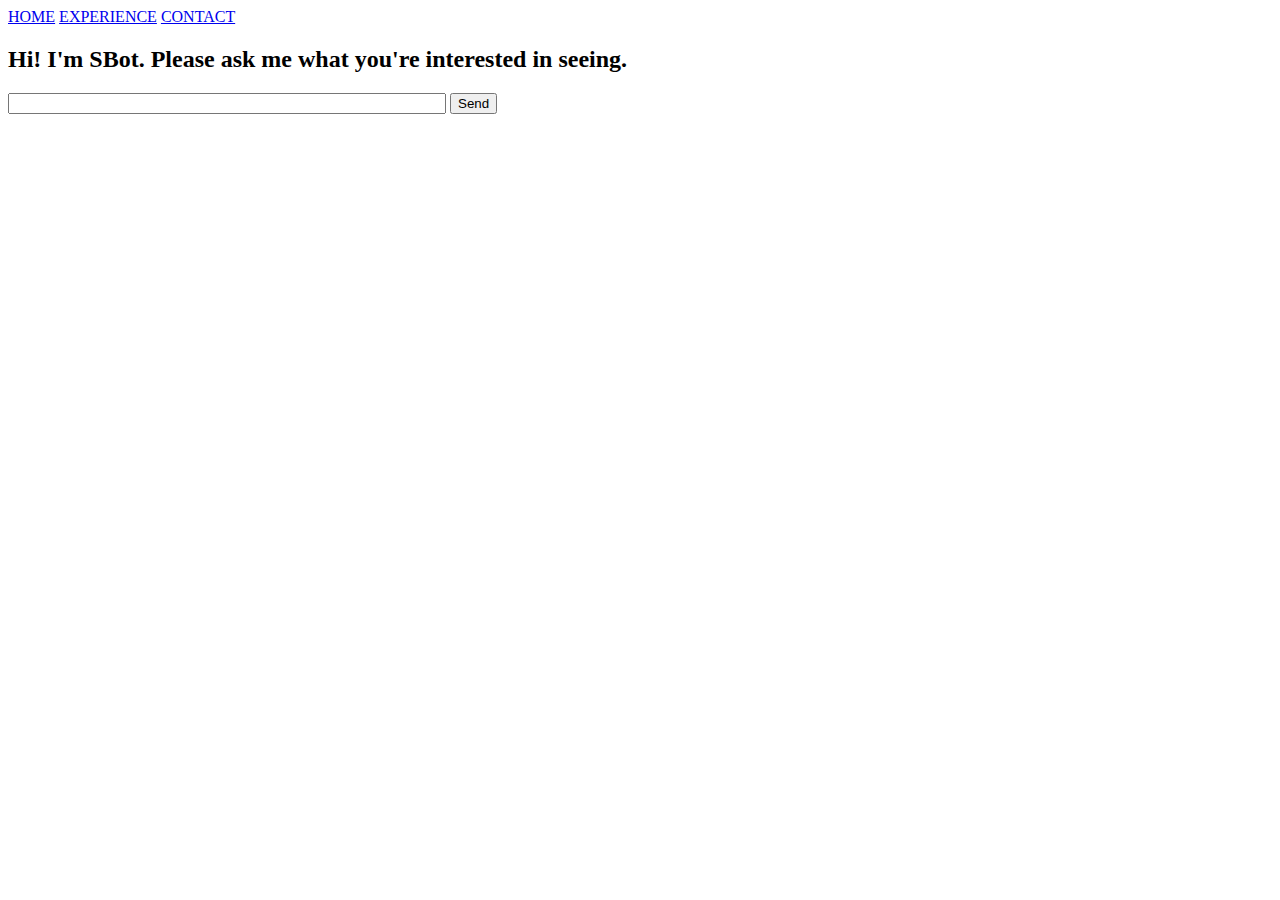
==== index.html @ c5fb98f8 "index.html rename" ====
<!DOCTYPE html>
<html lang="en">

    <head>

        <!--links-->
        <link rel="stylesheet" href="stylechat.css">


        <!--fonts-->
        <link href="https://fonts.googleapis.com/css?family=Merriweather|Oswald&display=swap" rel="stylesheet">
        <link href="https://fonts.googleapis.com/css?family=Montserrat&display=swap" rel="stylesheet">


        <title>Sam Kirby - Test Home</title>
        <meta http-equiv="Content-Type" content="text/html; charset=utf-8" />
        <script src="http://ajax.googleapis.com/ajax/libs/jquery/2.1.1/jquery.min.js"></script>

    </head>


    <!-- Top Nav Bar-->
    <!-- Top Nav Bar-->
    <div class = "topnav">
        <a class="active" href="index.html">HOME</a>
        <a href="experience.html">EXPERIENCE</a>
        <a href="links.html">CONTACT</a>
    </div>

    <body>


    <h2 id="chat">
        <span>
            Hi! I'm SBot. Please ask me what you're interested in seeing.
        </span>
    </h2>



    <!-- Where chatbot starts-->
        <p class="chatP">
            <div class = 'chatBox'>
            </div>

            <input id="input" type="text" style="width: 430px;"> <button id="rec">Send</button>
        </p>


    </body>


    <script src="chat_js.js"></script>
</html>
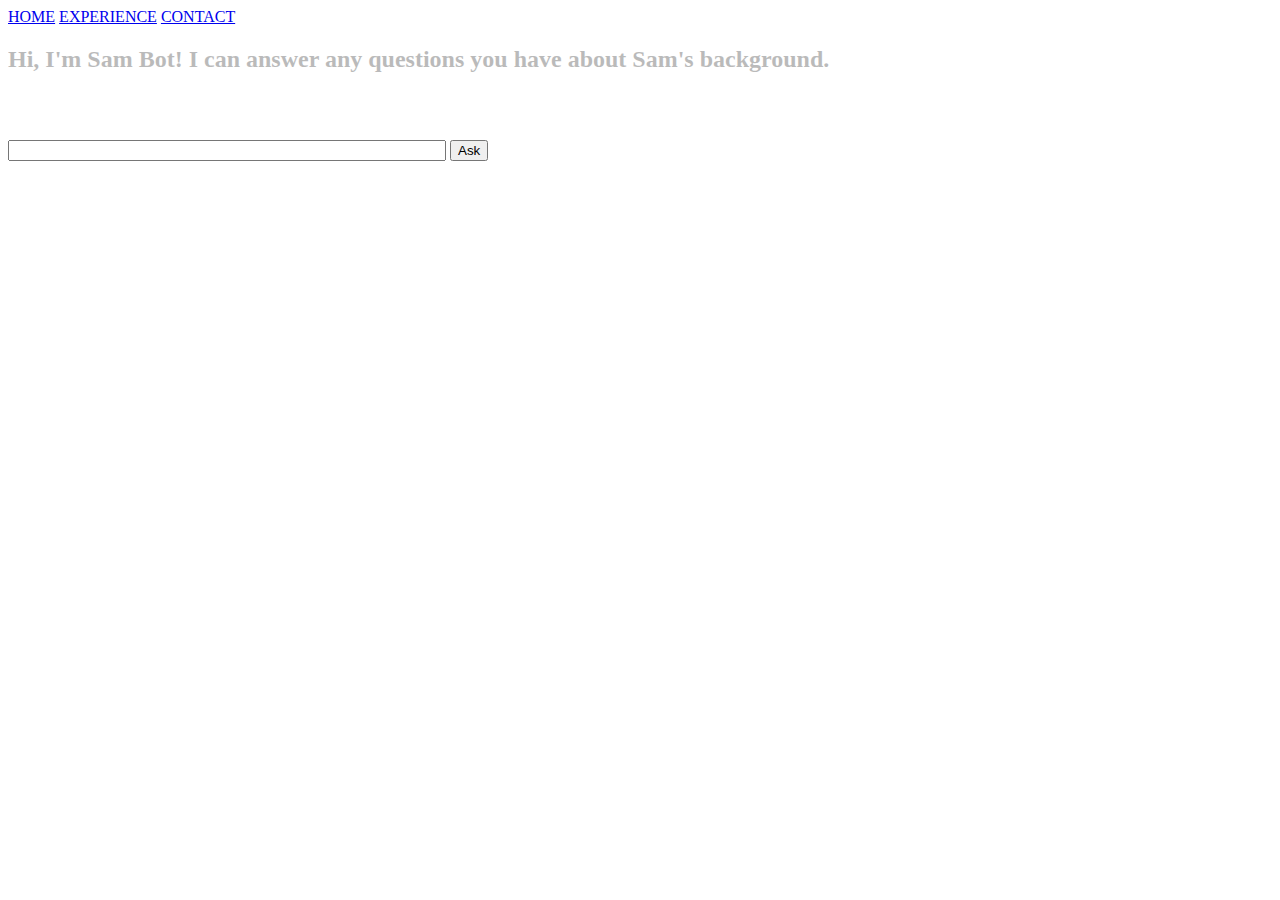
==== commit 1305722d: "space" ====
--- a/index.html
+++ b/index.html
@@ -30,27 +30,46 @@
     <body>
 
 
-    <h2 id="chat">
+    <h2 id="chat" style="display: none;">
         <span>
-            Hi! I'm SBot. Please ask me what you're interested in seeing.
+            Hi, I'm Sam Bot!
+            I can answer any questions you have about Sam's background.
         </span>
+    </h2>
+
+    <h2 id="whatToKnow" style="visibility: hidden;">
+        What would you like to know about Sam?
+
     </h2>
 
 
 
     <!-- Where chatbot starts-->
         <p class="chatP">
-            <div class = 'chatBox'>
+            <div class = 'chatBox' id="chatScroll">
             </div>
 
-            <input id="input" type="text" style="width: 430px;"> <button id="rec">Send</button>
+            <input id="input" type="text" style="width: 430px;">
+            <button id="rec">Ask</button>
         </p>
 
 
     </body>
 
+<!--    fade in h2 -->
+    <script>
+        $(document).ready(function(){
+            $("#chat").fadeIn(2000);
+        });
+    </script>
+
+<!--    lock scrollwheel at bottom-->
+    <script>
+
+    </script>
 
     <script src="chat_js.js"></script>
+
 </html>
 
 
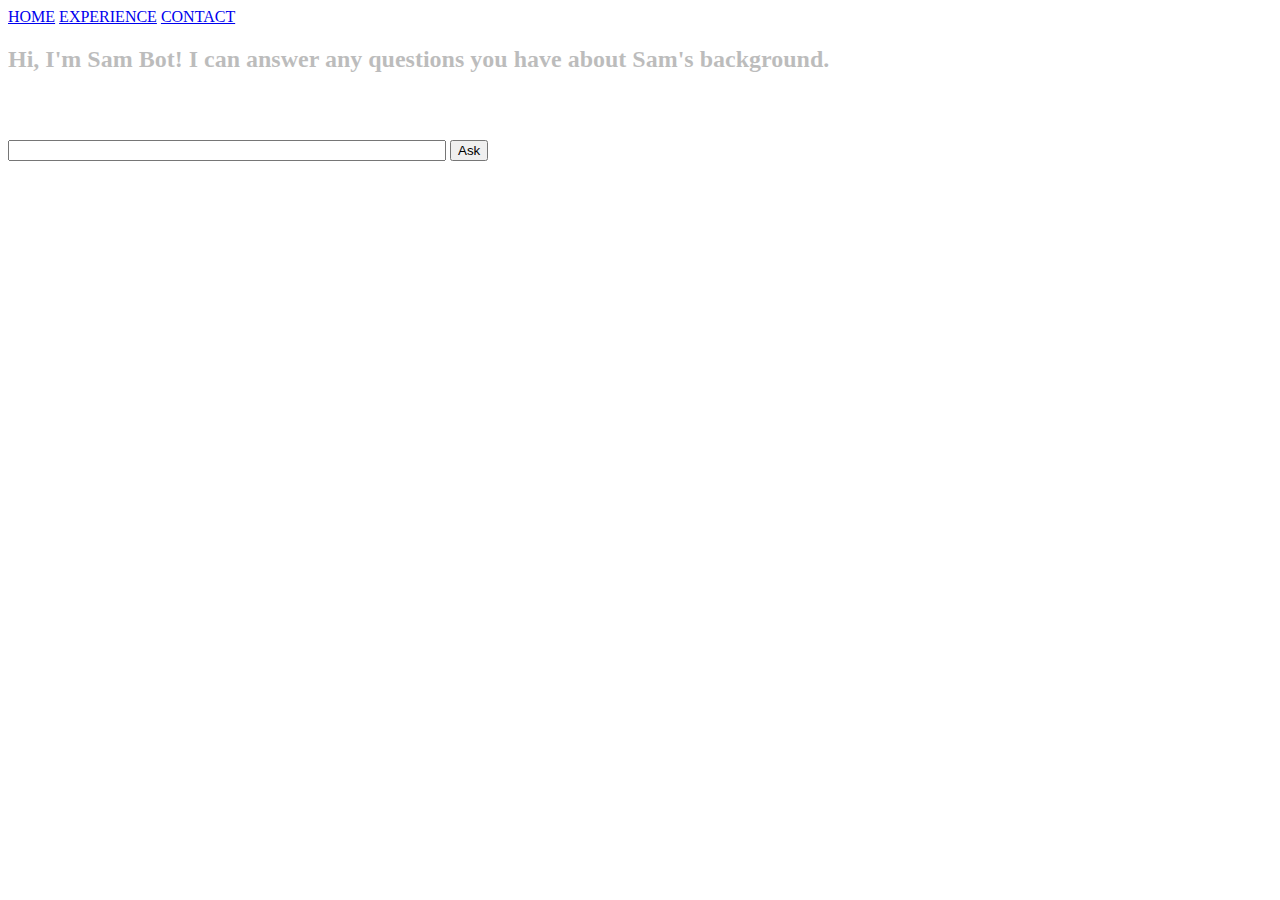
==== commit de06bf3e: "r" ====
--- a/index.html
+++ b/index.html
@@ -55,7 +55,7 @@
 
 
     </body>
-
+<!-- -->
 <!--    fade in h2 -->
     <script>
         $(document).ready(function(){
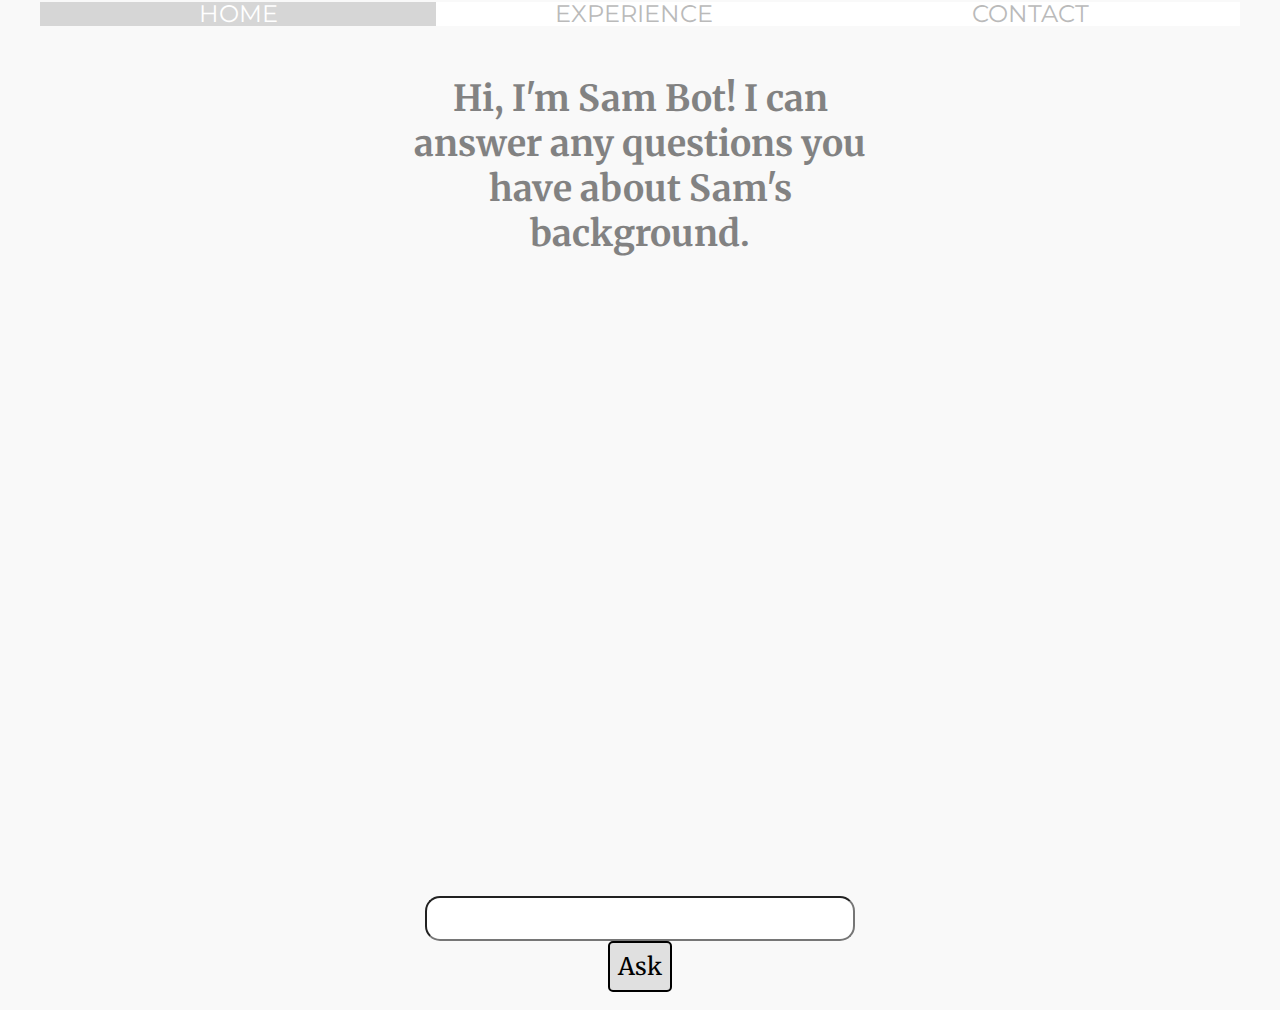
==== commit 16c6b7f4: "added demo page for underflow changed experience page" ====
--- a/index.html
+++ b/index.html
@@ -8,16 +8,18 @@
 
 
         <!--fonts-->
-        <link href="https://fonts.googleapis.com/css?family=Merriweather|Oswald&display=swap" rel="stylesheet">
+        <link href="https://fonts.googleapis.com/css?family=Merriweather&display=swap" rel="stylesheet">
+        <link href="https://fonts.googleapis.com/css?family=Oswald&display=swap" rel="stylesheet">
         <link href="https://fonts.googleapis.com/css?family=Montserrat&display=swap" rel="stylesheet">
 
 
-        <title>Sam Kirby - Test Home</title>
+        <title>Sam Kirby - Home</title>
         <meta http-equiv="Content-Type" content="text/html; charset=utf-8" />
         <script src="http://ajax.googleapis.com/ajax/libs/jquery/2.1.1/jquery.min.js"></script>
 
     </head>
 
+    <body>
 
     <!-- Top Nav Bar-->
     <!-- Top Nav Bar-->
@@ -27,7 +29,7 @@
         <a href="links.html">CONTACT</a>
     </div>
 
-    <body>
+
 
 
     <h2 id="chat" style="display: none;">
@@ -45,18 +47,22 @@
 
 
     <!-- Where chatbot starts-->
-        <p class="chatP">
-            <div class = 'chatBox' id="chatScroll">
-            </div>
+    <p class="chatP">
+        <div class = 'chatBox' id="chatScroll">
+        </div>
 
-            <input id="input" type="text" style="width: 430px;">
-            <button id="rec">Ask</button>
-        </p>
+        <input id="input" type="text" style="width: 430px;">
+        <button id="rec">Ask</button>
+    <p>
+    </p>
+
 
 
     </body>
 <!-- -->
 <!--    fade in h2 -->
+
+
     <script>
         $(document).ready(function(){
             $("#chat").fadeIn(2000);
@@ -64,9 +70,6 @@
     </script>
 
 <!--    lock scrollwheel at bottom-->
-    <script>
-
-    </script>
 
     <script src="chat_js.js"></script>
 
--- a/stylechat.css
+++ b/stylechat.css
@@ -0,0 +1,200 @@
+body{
+    margin: 0 auto;
+    padding: 2px 40px;
+    background-color: #f9f9f9;
+}
+
+.chatP{
+    margin: auto;
+}
+
+.bigFont{
+    text-size: 24px;
+}
+
+h1{
+    font-weight: bold;
+    text-size: 32px;
+    text-align: left;
+    overflow: hidden;
+    padding-top: 75px;
+    margin: auto;
+    width: 50%;
+    font-family: 'Merriweather', 'sans-serif';
+}
+
+.chatBox{
+    /*text-align: center;*/
+    margin: auto;
+    height: 400px;
+    overflow-y: auto;
+    font-family: 'Montserrat', 'sans-serif';
+    font-size: 20px;
+    width: 21%;
+}
+
+ul{
+    text-align: center;
+    overflow: hidden;
+    font-size: 28px;
+    width: 900px;
+    margin: auto;
+    padding: 200px 0px;
+    font-family: 'Montserrat', 'sans-serif';
+}
+
+.linksP{
+    text-align: center;
+    list-style-type: none;
+    overflow: hidden;
+    font-size: 28px;
+    width: 900px;
+    margin: auto;
+    padding: 200px 0px;
+    font-family: 'Montserrat', 'sans-serif';
+}
+
+.contactP{
+    text-align: left;
+    align: left;
+    overflow: auto;
+    font-size: 24px;
+    width: 50%;
+    margin: auto;
+    padding: 5px 0px;
+    font-family: 'Montserrat', 'sans-serif';
+}
+
+h2{
+    width: 50%;
+    font-family: 'Merriweather', 'sans-serif';
+    text-align: center;
+
+    font-size: 36px;
+    border-radius: 25px;
+    padding: 50px 50px;
+    overflow: hidden;
+    border-spacing: 30px;
+    word-wrap: break-word;
+    margin: auto;
+}
+
+input[type="text"]{
+    text-align: center;
+    margin: auto;
+    text-size: 12px;
+    border-radius: 15px;
+    text-color: red;
+    font-size: 32px;
+    font-family: 'Montserrat', serif;
+    display: block;
+}
+
+button{
+    text-align: center;
+    margin: auto;
+    text-size: 12px;
+    display: block;
+    font-size: 24px;
+    background-color: #e0e0e0;
+    border-radius: 5px;
+    border-style: solid;
+    font-family: 'Merriweather', sans-serif;
+    padding: 8px 8px;
+}
+/*.responseData{float:right}*/
+
+
+/*Top Navigation Bar*/
+.topnav{
+    width: 100%;
+    font-family: 'Montserrat' , serif;
+    background-color: white;
+    overflow: hidden;
+}
+
+.topnav a{
+    float: left;
+    /*padding: 0px 3px;*/
+    color: #bababa;
+    text-align: center;
+    /*padding: 14px 16px;*/
+    width: 33%;
+    text-decoration: none;
+    font-size: 24px;
+    line-height: 24px;
+}
+
+.topnav a:hover{
+    backgorund-color: #ddd;
+    color:black;
+}
+
+.topnav a.active{
+    background-color: #d6d6d6;
+    color: white;
+}
+
+
+
+/*Image Gallery*/
+
+.galleryContainer{
+    margin: auto;
+    text-align: center;
+    width: 50%;
+    padding-top: 20px;
+    padding-bottom: 80px;
+}
+
+div.gallery {
+    border: 1px solid #ccc;
+}
+
+div.gallery:hover {
+    border: 1px solid #777;
+}
+
+div.gallery img {
+    width: 200px;
+    height: 200px;
+}
+
+div.desc {
+    font-family: 'Montserrat', sans-serif;
+    padding: 15px;
+    text-align: center;
+}
+
+* {
+    box-sizing: border-box;
+}
+
+.responsive {
+    padding: 0 6px;
+    float: left;
+}
+
+@media only screen and (max-width: 700px) {
+    .responsive {
+        width: 49.99999%;
+        margin: 6px 0;
+    }
+}
+
+@media only screen and (max-width: 500px) {
+    .responsive {
+        width: 100%;
+    }
+}
+
+.clearfix:after {
+    content: "";
+    display: table;
+    clear: both;
+}
+
+
+
+
+
